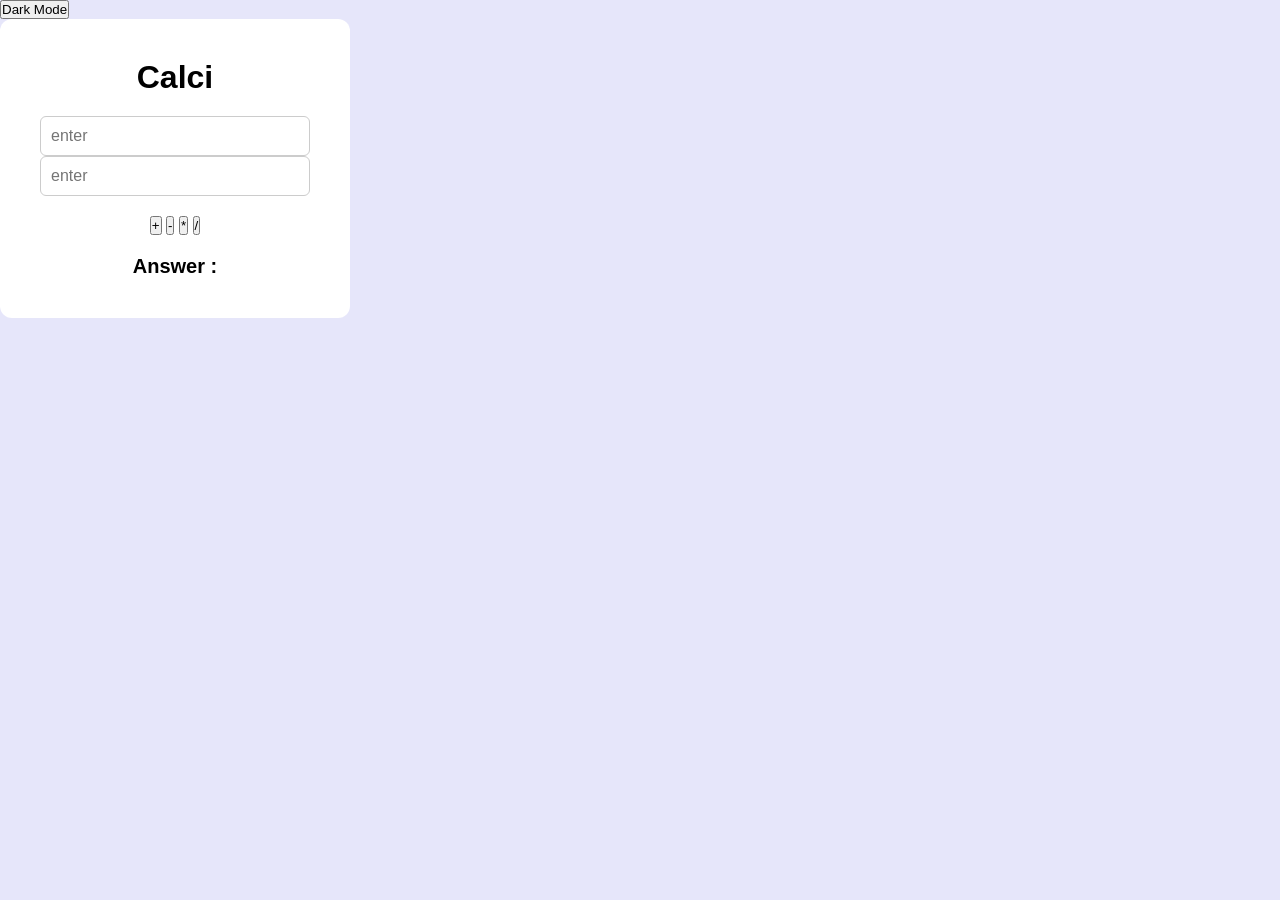
==== index.html @ b5c690b3 "Rename calc.html to index.html" ====
<!DOCTYPE html>
<html lang = "en">
    <head>
        <meta charset = "UTF-8">
        <meta name = "viewport" content = "width=device-width, initial-scale = 1.0">
        <link rel = "stylesheet" href = "style.css">

        <title> CALCULATOR  </title>

    </head>
    <button id = "themeBtn" onclick = "toggleTheme()">
        Dark Mode
    </button>
    
    <body>
        
        <div class = "container">
            <h1> Calci</h1>

            <input type = "text" id="first_num" placeholder = "enter">
            <input type = "text" id = "sec_num" placeholder = "enter">

            <div class = "operations">

                <button onclick = "add()">+ </button>
                <button onclick = "subtract()">-</button>
                <button onclick = "multiply()">*</button>
                <button onclick = "divide()">/</button>


            </div>
            <div id = "answer">
                Answer :
            </div>

        </div>
        <script src = "script.js"> </script>
    </body>

</html>
---- style.css ----
*{
    margin : 0;
    padding :0 ;
    box-sizing :border-box;
    font-family:Verdana, sans-serif ;
}

.container{
    background: white ;
    padding : 40px ;
    border-radius:12px ;

    width:350px ;
    text-align:center ;
}

body{
    height:100vh ;
    display: flexbox ;
    justify-content :center ;
    align-items :center ;
    background: lavender;
}

h1{
    margin-bottom :20px ;
}

input {
    width : 100%;
    padding :10px ;
    /* margin : 10px 0 ; */
    border:1px solid #ccc ;
    border-radius :6px ;
    font-size:16px;

}

.operations{
    margin-top :20px ;
}

operations{
    width :60px ;
    height :40px ;
    margin :5px ;
    border:none ;
    border-radius :8px;
    cursor :pointer ;
    font-size :20px ; 
   /* transition :0.3s; */
}
/* operations.hover{
    transform :scale (1.05);
} */


#answer{
    margin-top :20px ; 
    font-size:20px ; 
    font-weight:bold ;
}

.dark{
    background : #1e1e1e;
    color :white ;
}

.dark .container {
    background: #333 ;
}
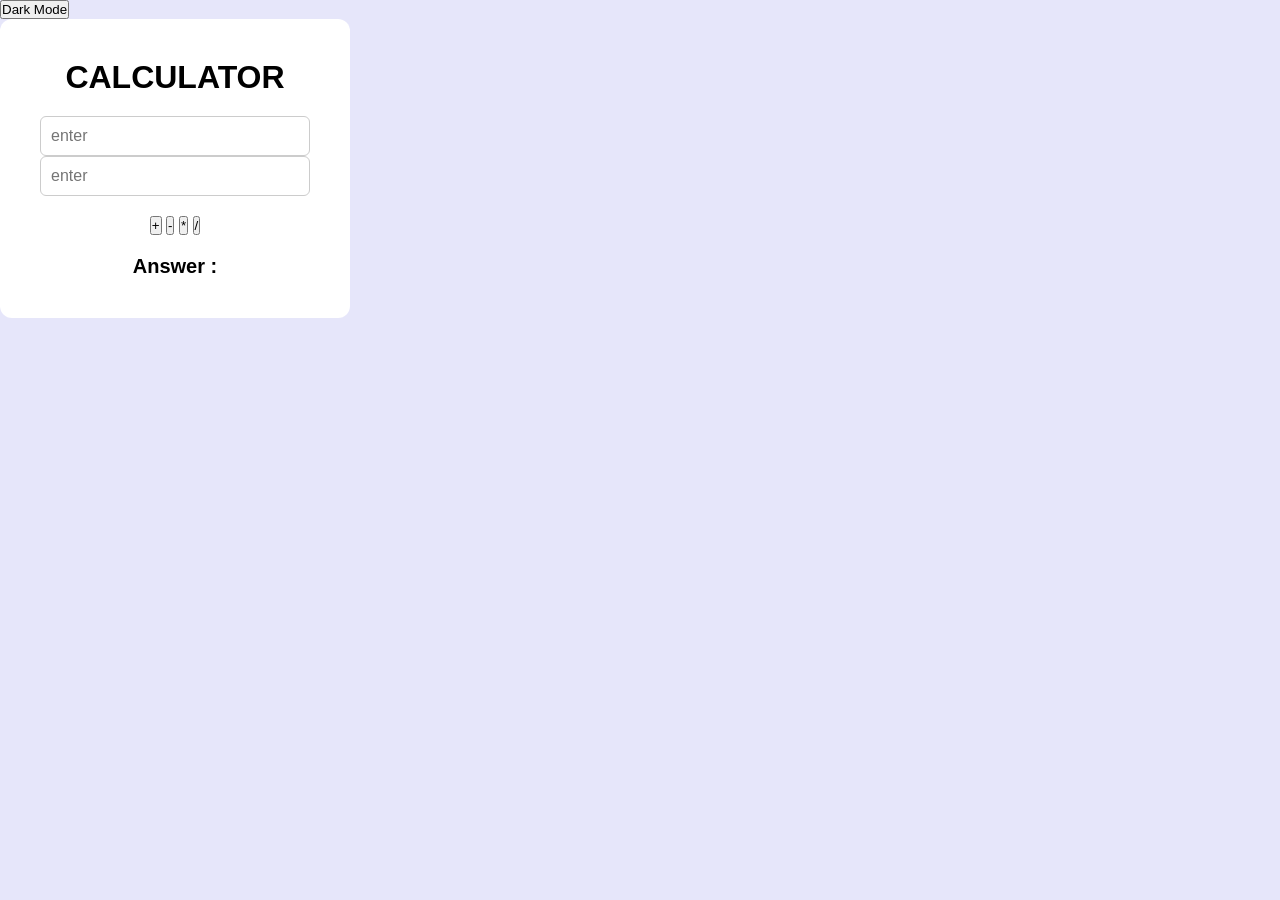
==== commit 8a7706ce: "Update index.html" ====
--- a/index.html
+++ b/index.html
@@ -15,7 +15,7 @@
     <body>
         
         <div class = "container">
-            <h1> Calci</h1>
+            <h1> CALCULATOR </h1>
 
             <input type = "text" id="first_num" placeholder = "enter">
             <input type = "text" id = "sec_num" placeholder = "enter">
@@ -37,4 +37,4 @@
         <script src = "script.js"> </script>
     </body>
 
-</html>+</html>
